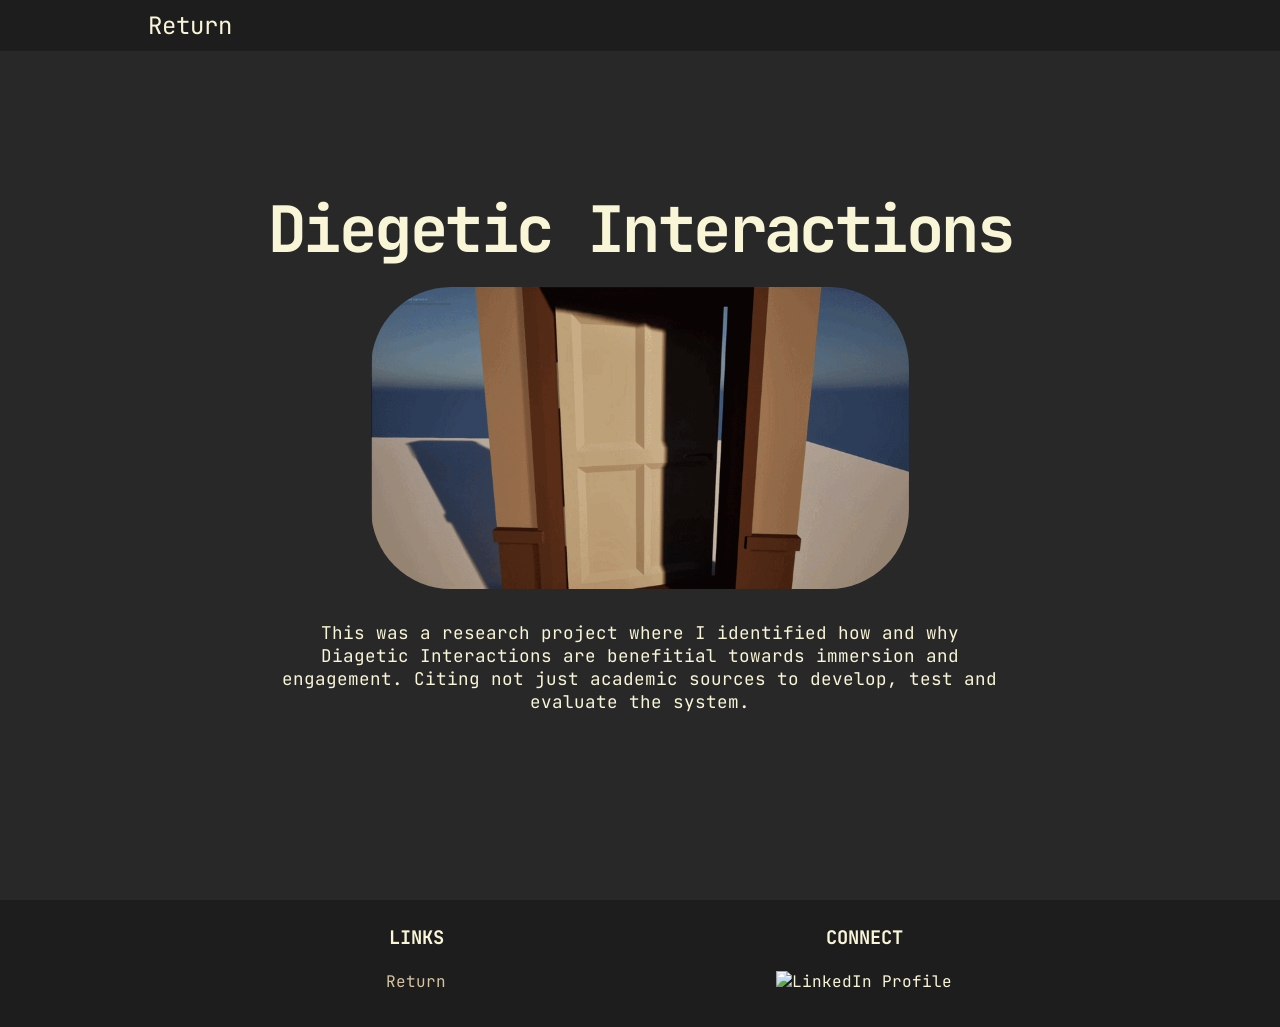
==== projects/diagetic-interactions.html @ 2815522d "📜- Updated Projects" ====
<!DOCTYPE html>
<html lang="en">

</html>
<body>
    <nav id="header">
        <script>
        fetch('/modules/project-header.html')
        .then(r => r.text())
        .then(d => document.getElementById('header').innerHTML = d);
    </script>  
    </nav>
    <section id="achievements" style="width: 70%; max-width: 100rem;">
        <h1>Diegetic Interactions</h1>
        <img style="width: 60%; border-radius: 5rem;" src="..\assets\door.gif">
        <p style="margin-top: 2rem; width: 80%;">This was a research project where I identified how and why 
            Diagetic Interactions are benefitial towards immersion and engagement. Citing not just academic 
            sources to develop, test and evaluate the system.
        </p>
    </section>
    <div id="footer">
        <script>
        fetch('/modules/project-footer.html')
        .then(r => r.text())
        .then(d => document.getElementById('footer').innerHTML = d);
        </script>
    </div>
</body>
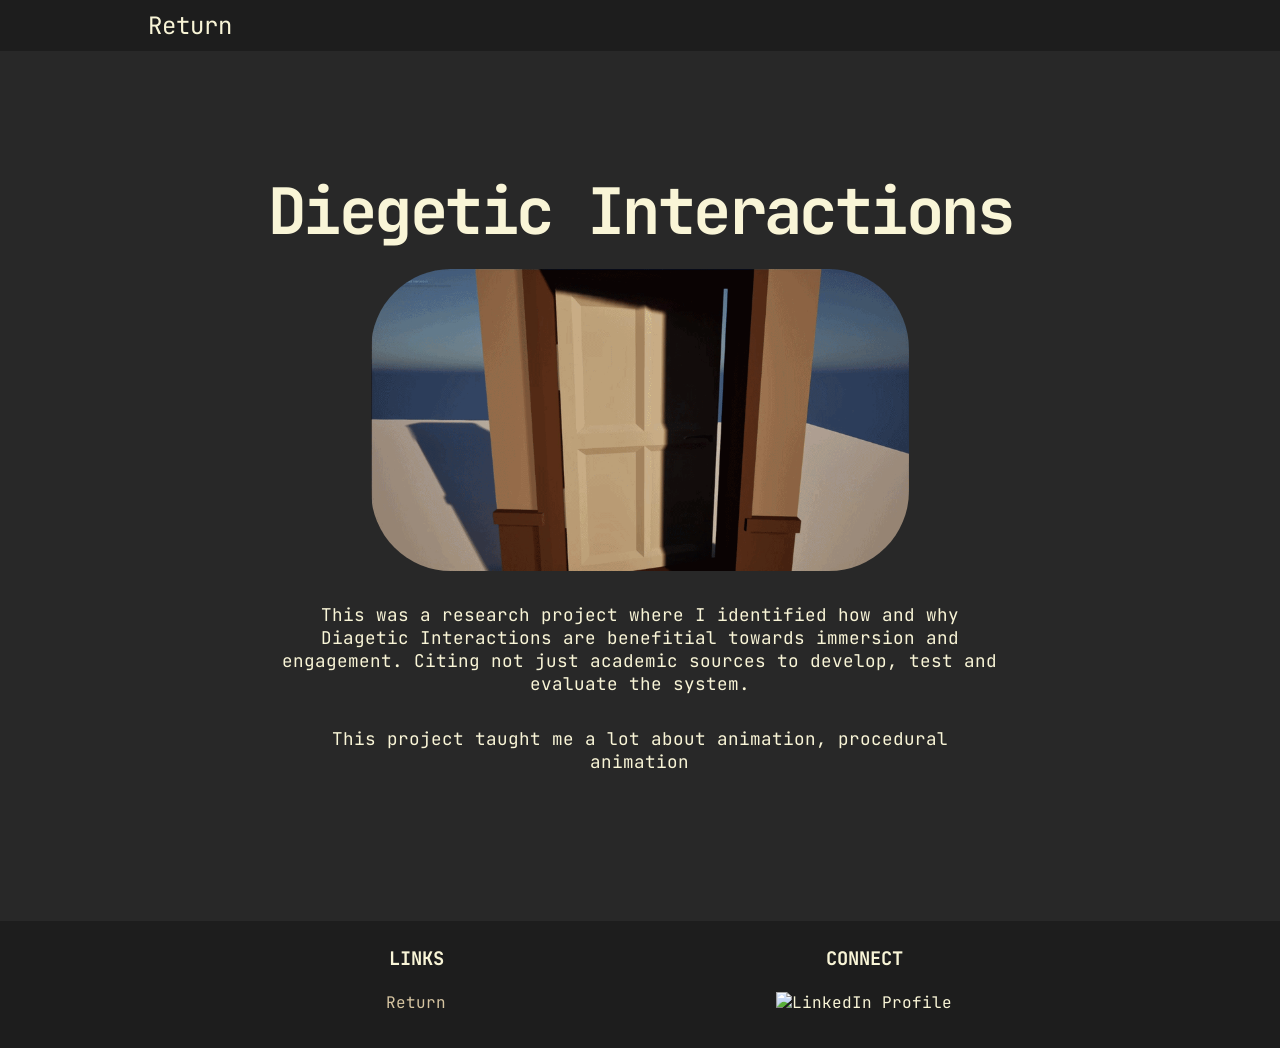
==== commit 28a8d1ad: "🐛- Updated Title" ====
--- a/projects/diagetic-interactions.html
+++ b/projects/diagetic-interactions.html
@@ -3,6 +3,11 @@
 
 </html>
 <body>
+    meta charset="UTF-8">
+    <meta name="viewport" content="width=device-width, initial-scale=1.0">
+    <title>Project</title>
+    <link rel="stylesheet" href="style.css"/>
+    <link rel="stylesheet" href="https://cdnjs.cloudflare.com/ajax/libs/font-awesome/6.5.0/css/all.min.css">
     <nav id="header">
         <script>
         fetch('/modules/project-header.html')
@@ -17,6 +22,9 @@
             Diagetic Interactions are benefitial towards immersion and engagement. Citing not just academic 
             sources to develop, test and evaluate the system.
         </p>
+        <p style="margin-top: 2rem; width: 80%;">This project taught me a lot about animation, procedural
+            animation
+        </p>
     </section>
     <div id="footer">
         <script>
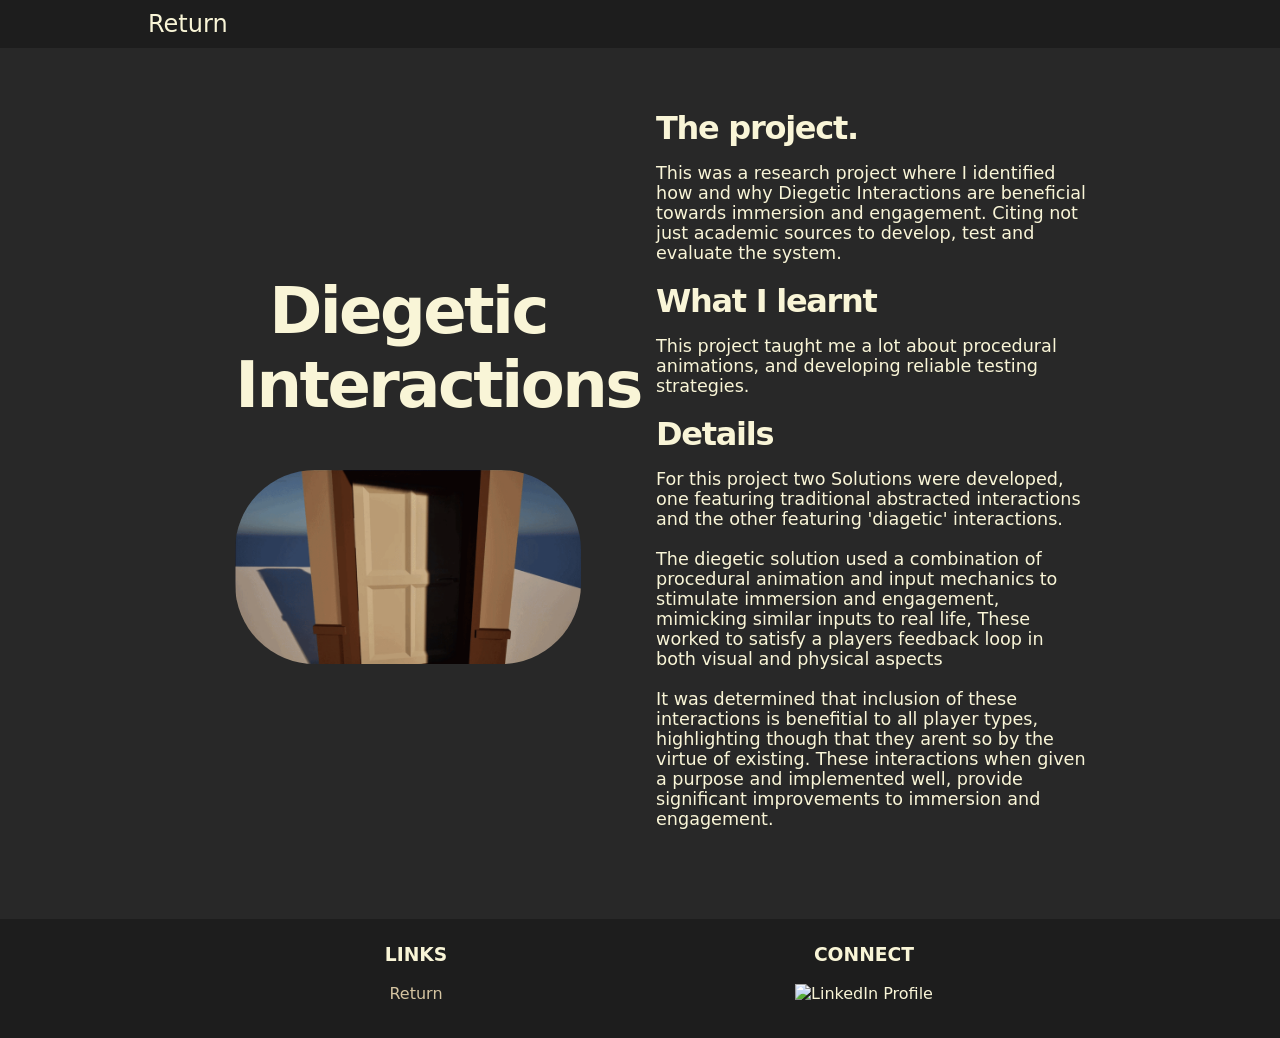
==== commit 24bd1f6c: "📜- Updated Projects" ====
--- a/projects/diagetic-interactions.html
+++ b/projects/diagetic-interactions.html
@@ -15,16 +15,36 @@
         .then(d => document.getElementById('header').innerHTML = d);
     </script>  
     </nav>
-    <section id="achievements" style="width: 70%; max-width: 100rem;">
+    <section id="individual-project" style="width: 70%; max-width: 100rem;">
         <h1>Diegetic Interactions</h1>
-        <img style="width: 60%; border-radius: 5rem;" src="..\assets\door.gif">
-        <p style="margin-top: 2rem; width: 80%;">This was a research project where I identified how and why 
-            Diagetic Interactions are benefitial towards immersion and engagement. Citing not just academic 
-            sources to develop, test and evaluate the system.
-        </p>
-        <p style="margin-top: 2rem; width: 80%;">This project taught me a lot about animation, procedural
-            animation
-        </p>
+        <img style="border-radius: 5rem;" src="../assets/door.gif">
+        <div id="project-text">
+            <h2>The project.</h2>
+            <p>This was a research project where I identified how and why 
+                Diegetic Interactions are beneficial towards immersion and engagement. 
+                Citing not just academic sources to develop, test and evaluate the system.
+            </p>
+            <br>
+            <h2>What I learnt</h2>
+            <p>This project taught me a lot about procedural animations,
+                and developing reliable testing strategies.
+            </p>
+            <br>
+            <h2>Details</h2>
+            <p>For this project two Solutions were developed, one 
+                featuring traditional abstracted interactions and the other featuring 'diagetic' 
+                interactions.
+                <br><br>
+                The diegetic solution used a combination of procedural animation and input mechanics
+                to stimulate immersion and engagement, mimicking similar inputs to real life, These worked
+                to satisfy a players feedback loop in both visual and physical aspects
+                <br><br>
+                It was determined that inclusion of these interactions is benefitial to all player types,
+                highlighting though that they arent so by the virtue of existing. These interactions when
+                given a purpose and implemented well, provide significant improvements to immersion and
+                engagement.
+            </p>
+        </div>
     </section>
     <div id="footer">
         <script>
